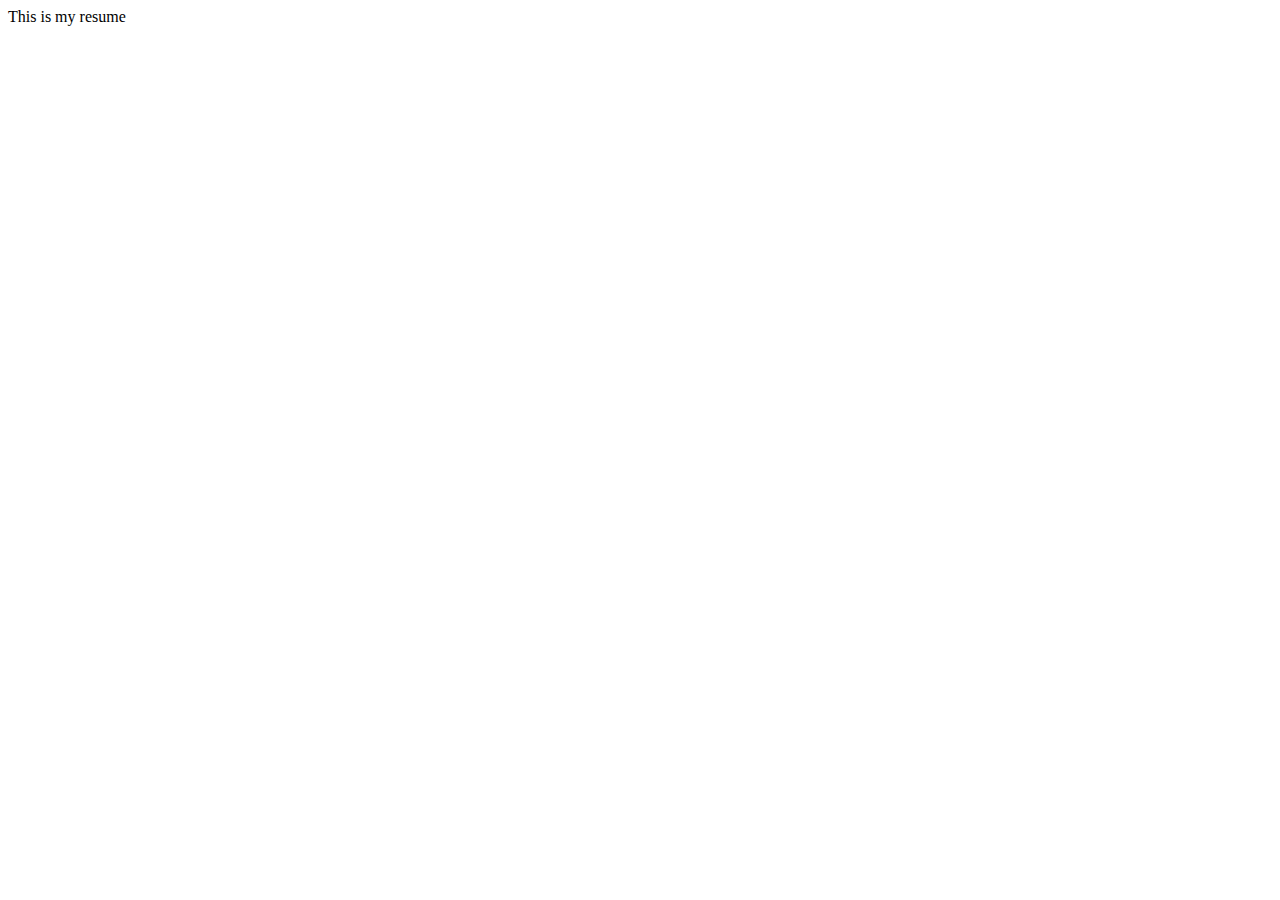
==== index.html @ d2a55962 "SA1 Resume" ====
<!DOCTYPE html>
<html lang="en">
<head>
    <meta charset="UTF-8">
    <meta name="viewport" content="width=device-width, initial-scale=1.0">
    <title>S1-TECHNICAL Resume</title>
</head>
<body>
    This is my resume
</body>
</html>
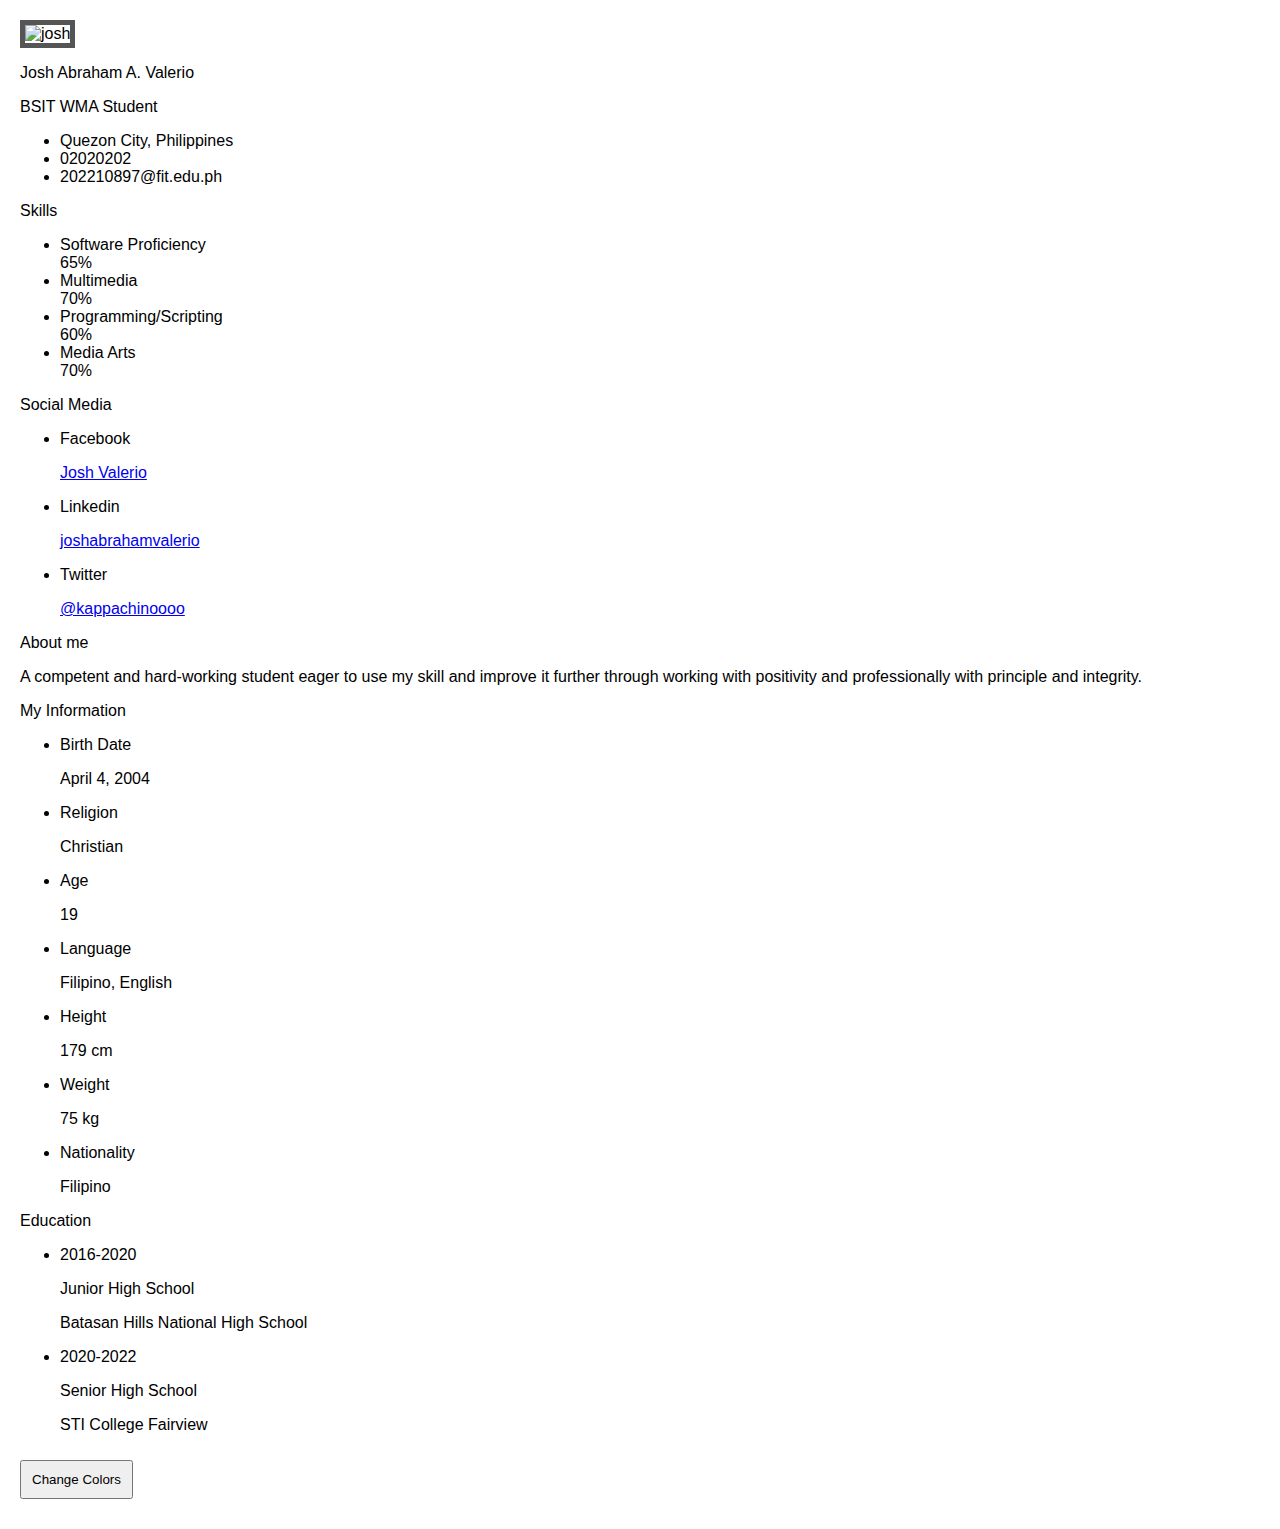
==== commit 31a42e51: "50% done" ====
--- a/index.html
+++ b/index.html
@@ -3,9 +3,209 @@
 <head>
     <meta charset="UTF-8">
     <meta name="viewport" content="width=device-width, initial-scale=1.0">
+    <link rel="stylesheet" type="text/css" href="style.css"/>
+    <script type="text/javascript" src="script.js"></script>
+    <script src="https://kit.fontawesome.com/b99e675b6e.js"></script>
     <title>S1-TECHNICAL Resume</title>
 </head>
 <body>
-    This is my resume
+    <div class="resume">
+        <div class = "resume_left">
+            <img src="https://i.ibb.co/3FZbCjP/1x1.jpg" alt="josh"
+            style = "width:100px;height:100px; border: 5px solid #555;"> 
+        <div class= "resume_content">
+            <div class="resume_item resume_info">
+                <div class="title">
+                    <p class="bold">Josh Abraham A. Valerio</p>
+                    <p class="regular">BSIT WMA Student</p>
+                </div>
+                <ul>
+                    <li>    
+                        <div class="icon">
+                            <i class="fas fa-map-signs"></i>
+                        </div>
+                        <div class="data">
+                            Quezon City, Philippines
+                        </div>
+                    </li>
+                    <li>
+                        <div class="icon">
+                            <i class="fas fa-mobile-alt"></i>
+                        </div>
+                        <div class="data">
+                            02020202
+                        </div>
+                    </li>
+                    <li>
+                        <div class="icon">
+                            <i class="fas fa-envelope"></i>
+                        </div>
+                        <div class="data">
+                            202210897@fit.edu.ph
+                        </div>
+                    </li>      
+                </ul>
+            </div>
+            <div class="resume_items resume skills">
+                <div class="title">
+                    <p class="bold">Skills</p>                   
+                </div>
+                <ul>
+                    <li>
+                        <div class="skill_name">
+                            Software Proficiency
+                        </div>
+                        <div class="skill_progress">
+                            <span style="width: 65%;"></span>
+                        </div>
+                        <div class="percentage">65%</div>
+                    </li>
+                    <li>
+                        <div class="skill_name">
+                            Multimedia
+                        </div>
+                        <div class="skill_progress">
+                            <span style="width: 70%;"></span>
+                        </div>
+                        <div class="percentage">70%</div>
+                    </li>
+                    <li>
+                        <div class="skill_name">
+                            Programming/Scripting
+                        </div>
+                        <div class="skill_progress">
+                            <span style="width: 60%;"></span>
+                        </div>
+                        <div class="percentage">60%</div>
+                    </li>
+                    <li>
+                        <div class="skill_name">
+                            Media Arts
+                        </div>
+                        <div class="skill_progress">
+                            <span style="width: 70%;"></span>
+                        </div>
+                        <div class="percentage">70%</div>
+                    </li>
+                </ul>
+            </div>
+            <div class="resume_items resume_social">
+                <div class="title">
+                    <p class="bold">Social Media</p>
+                </div>
+                <ul>
+                    <li>    
+                        <div class="icon">
+                            <i class="fab fa-facebook-square"></i>
+                        </div>
+                        <div class="data">
+                            <p class="semi-bold">Facebook</p>
+                            <p><a href="https://www.facebook.com/onhnono/">Josh Valerio</a></p>
+                        </div>
+                    </li>
+                    <li>    
+                        <div class="icon">
+                            <i class="fab fa-linkedin"></i>
+                        </div>
+                        <div class="data">
+                            <p class="semi-bold">Linkedin</p>
+                            <p><a href="https://www.linkedin.com/in/joshabrahamvalerio/">joshabrahamvalerio</a></p>
+                        </div>
+                    </li>
+                    <li>    
+                        <div class="icon">
+                            <i class="fab fa-twitter-square"></i>
+                        </div>
+                        <div class="data">
+                            <p class="semi-bold">Twitter</p>
+                            <p><a href="https://twitter.com/kappachinoooo">@kappachinoooo</a></p>
+                        </div>
+                    </li>
+                </ul>
+        </div>
+    </div>
+    </div>
+
+    <div class="resume_right">
+        <div class="resume_items resume_about">
+        <div class="title">
+            <p class="bold">About me</p>
+        </div>
+        <p>A competent and hard-working student eager to use my skill and improve it further through working with positivity and professionally with principle and integrity.
+        </p>
+    </div>
+    <div class="resume_items resume_info">
+    <div class="title">
+        <p class="bold">My Information</p>
+            </div>
+            <ul>
+                <li>
+                    <div class="bold">Birth Date</div>
+                        <div class="info">
+                            <p>April 4, 2004</p>
+                        </div>
+                </li>
+                <li>
+                    <div class="bold">Religion</div>
+                        <div class="info">
+                            <p>Christian</p>
+                        </div>
+                </li>
+                <li>
+                    <div class="bold">Age</div>
+                        <div class="info">
+                            <p>19</p>
+                        </div>
+                </li>
+                <li>
+                    <div class="bold">Language</div>
+                        <div class="info">
+                            <p>Filipino, English</p>
+                        </div>
+                </li>
+                <li>
+                    <div class="bold">Height</div>
+                        <div class="info">
+                            <p>179 cm</p>
+                        </div>
+                </li>
+                <li>
+                    <div class="bold">Weight</div>
+                        <div class="info">
+                            <p>75 kg</p>
+                        </div>
+                </li>
+                <li>
+                    <div class="bold">Nationality</div>
+                        <div class="info">
+                            <p>Filipino</p>
+                        </div>
+                </li>
+            </ul>
+    </div>
+            <div class="resume_items resume_education">
+                <div class="title">
+                    <p class="bold">Education</p>
+                </div> 
+                <ul>
+                    <li>
+                        <div class="date">2016-2020</div>
+                        <div class="info">
+                            <p class="semi-bold">Junior High School</p>
+                            <p>Batasan Hills National High School</p>
+                        </div>
+                    </li>
+                    <li>
+                        <div class="date">2020-2022</div>
+                        <div class="info">
+                            <p class="semi-bold">Senior High School</p>
+                            <p>STI College Fairview</p>
+                        </div>
+                    </li>
+                </ul> 
+            </div> 
+    </div>
+    </div>
+    <button id="colorChangeButton" onclick="changeColors()">Change Colors</button>
 </body>
 </html>--- a/style.css
+++ b/style.css
@@ -0,0 +1,11 @@
+body {
+    font-family: Arial, sans-serif;
+    margin: 20px;
+    transition: background-color 0.5s;
+}
+    
+#colorChangeButton {
+    padding: 10px;
+    margin: 10px 0;
+    cursor: pointer;
+}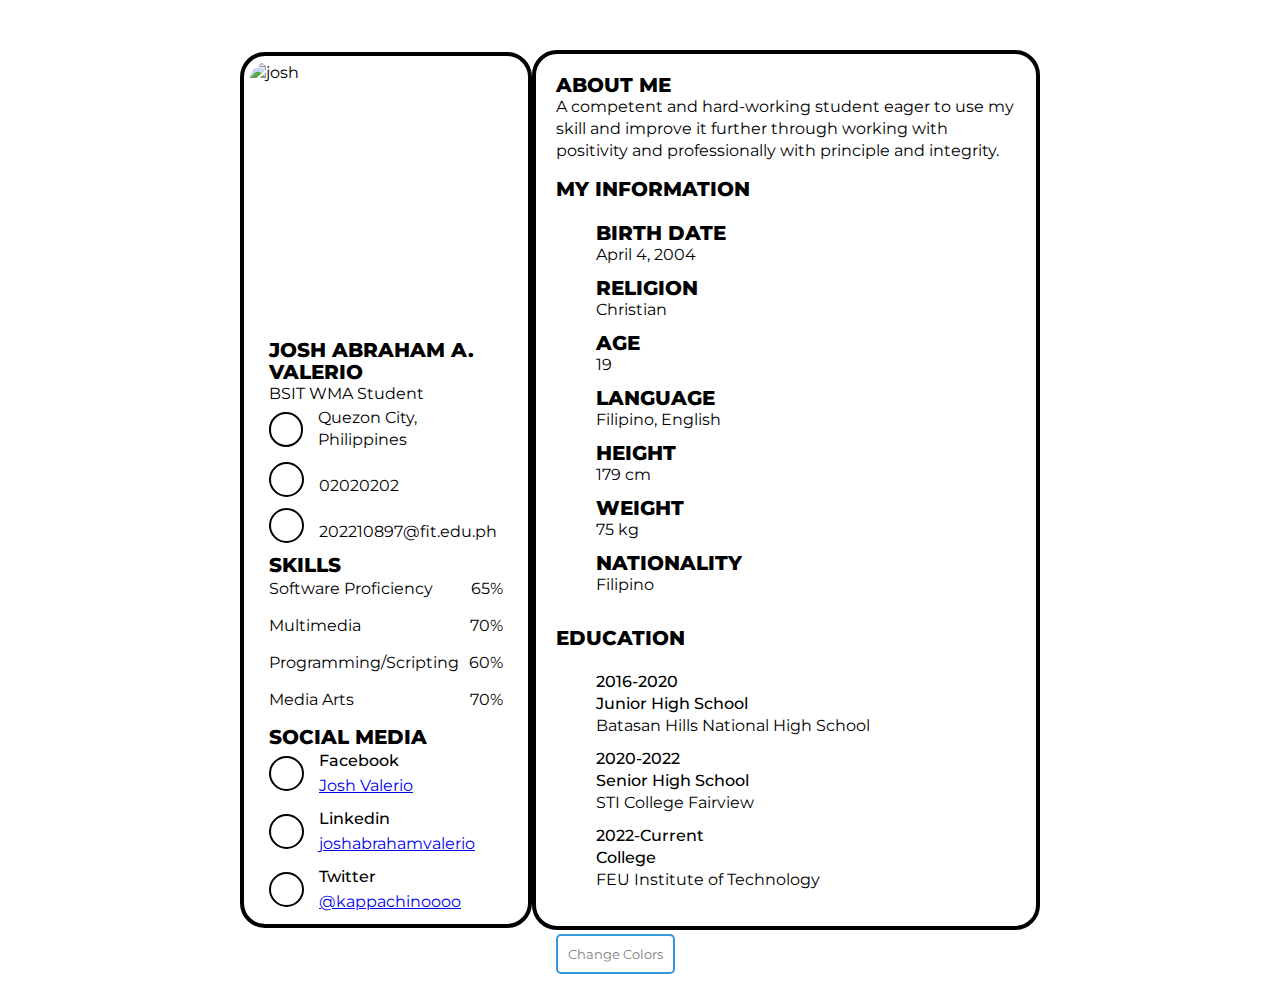
==== commit 2341f6a0: "Finished" ====
--- a/index.html
+++ b/index.html
@@ -11,8 +11,9 @@
 <body>
     <div class="resume">
         <div class = "resume_left">
-            <img src="https://i.ibb.co/3FZbCjP/1x1.jpg" alt="josh"
-            style = "width:100px;height:100px; border: 5px solid #555;"> 
+            <div class="resume_profile">
+            <img src="https://i.ibb.co/3FZbCjP/1x1.jpg" alt="josh"/>
+            </div>
         <div class= "resume_content">
             <div class="resume_item resume_info">
                 <div class="title">
@@ -46,7 +47,7 @@
                     </li>      
                 </ul>
             </div>
-            <div class="resume_items resume skills">
+            <div class="resume_items resume_skills">
                 <div class="title">
                     <p class="bold">Skills</p>                   
                 </div>
@@ -130,7 +131,7 @@
         <div class="resume_items resume_about">
         <div class="title">
             <p class="bold">About me</p>
-        </div>
+         <div class="info">
         <p>A competent and hard-working student eager to use my skill and improve it further through working with positivity and professionally with principle and integrity.
         </p>
     </div>
@@ -202,6 +203,13 @@
                             <p>STI College Fairview</p>
                         </div>
                     </li>
+                    <li>
+                        <div class="date">2022-Current</div>
+                        <div class="info">
+                            <p class="semi-bold">College</p>
+                            <p>FEU Institute of Technology</p>
+                        </div>
+                    </li>
                 </ul> 
             </div> 
     </div>
--- a/style.css
+++ b/style.css
@@ -1,11 +1,184 @@
-body {
-    font-family: Arial, sans-serif;
-    margin: 20px;
-    transition: background-color 0.5s;
-}
-    
-#colorChangeButton {
-    padding: 10px;
-    margin: 10px 0;
-    cursor: pointer;
-}+@import url("https://fonts.googleapis.com/css?family=Montserrat:400,500,700&display=swap");
+
+* {
+    margin: 0;
+    padding: 0;
+    box-sizing: border-box;
+    list-style: none;
+    font-family: "Montserrat", sans-serif;
+  }
+
+  body {
+    font-size: 16px;
+    line-height: 22px;
+  }
+
+  .bold {
+    font-weight: 800;
+    font-size: 20px;
+    text-transform: uppercase;
+  }
+
+  .semi-bold {
+    font-weight: 500;
+    font-size: 16px;
+  }
+  
+  .resume {
+    width: 800px;
+    height: auto;
+    display: flex;
+    margin: 50px auto;
+    align-items: center;
+  }
+
+  .resume .resume_left {
+    width: 300px;;
+    border-radius: 25px;
+    border: 4px solid;
+  }
+  
+  .resume .resume_left .resume_profile {
+    display: inline-block;
+    width: 100%;
+    height: 280px;
+    margin-bottom: 3px;
+
+  }
+  
+  .resume .resume_left .resume_profile img {
+    padding: 2%;
+    display: inline-block;
+    width: 100%;
+    height: 100%;
+    border-radius: 25px;
+  }
+  
+  .resume .resume_left .resume_content {
+    padding: 0 25px;
+  }
+  
+  .resume .title {
+    margin-bottom: 2px;
+  }
+  
+  .resume .resume_left .bold {
+    margin-top: auto;
+  }
+  
+  .resume .resume_left .regular {
+    margin-top: auto;
+  }
+  
+  .resume .resume_item {
+    padding: 25px 20;
+  }
+  
+  .resume .resume_left .resume_item:last-child,
+  .resume .resume_right .resume_item:last-child {
+    border-bottom: 0px;
+  }
+  
+  .resume .resume_left ul li {
+    display: flex;
+    margin-bottom: 11px;
+    align-items: center;
+  }
+  
+  .resume .resume_left ul li:last-child {
+    margin-bottom: 40;
+  }
+  
+  .resume .resume_left ul li .icon {
+    width: 35px;
+    height: 35px;
+    border: 2px solid;
+    border-radius: 25px;
+    margin-right: 15px;
+    font-size: 16px;
+    position: relative;
+  }
+  
+  .resume .icon i {
+    position: absolute;
+    top: 50%;
+    left: 50%;
+    transform: translate(-50%, -50%);
+  }
+  
+  .resume .resume_left ul li .data {
+    margin-top: auto;
+  }
+  
+  .resume .resume_left .resume_skills ul li {
+    display: flex;
+    margin-bottom: 15px;
+    margin-top: auto;
+    justify-content: space-between;
+    align-items: center;
+  }
+  
+  .resume .resume_left .resume_skills ul li .skill_name {
+    width: 100%;
+  }
+  
+  .resume .resume_left .resume_social .semi-bold {
+    margin-top: auto;
+    margin-bottom: 3px;
+  }
+
+  .resume .resume_right {
+    border-radius: 25px;
+    border: 4px solid;
+    height: 880px;
+    width: 520px;
+    padding: 20px;
+  }
+  .resume .resume_right .bold {
+    margin-top: auto;
+  }
+  
+  .resume .resume_right .resume_info ul,
+  .resume .resume_right .resume_education ul {
+    padding-top: 20px;
+    padding-bottom: 20px;
+    padding-left: 40px;
+    overflow: hidden;
+  }
+  
+  .resume .resume_right ul li {
+    position: relative;
+  }
+  
+  .resume .resume_right ul li .date {
+    font-size: 16px;
+    font-weight: 500;
+    margin-bottom: 0px;
+  }
+  
+  .resume .resume_right ul li .info {
+    margin-bottom: 11px;
+  }
+  .resume .resume_right .info {
+    margin-bottom: 16px;
+  }
+  
+  .resume .resume_right ul li:last-child .info {
+    margin-bottom: 11px;
+  }
+  
+  #colorChangeButton {
+      padding: 10px;
+      margin: 10px 0;
+      cursor: pointer;
+      background-color: white; 
+      color: gray; 
+      border: 2px solid #3498db; 
+      border-radius: 5px; 
+      transition: background-color 0.3s, color 0.3s; 
+
+      &:hover {
+          background-color: gray; 
+          color: white;
+      }
+  }